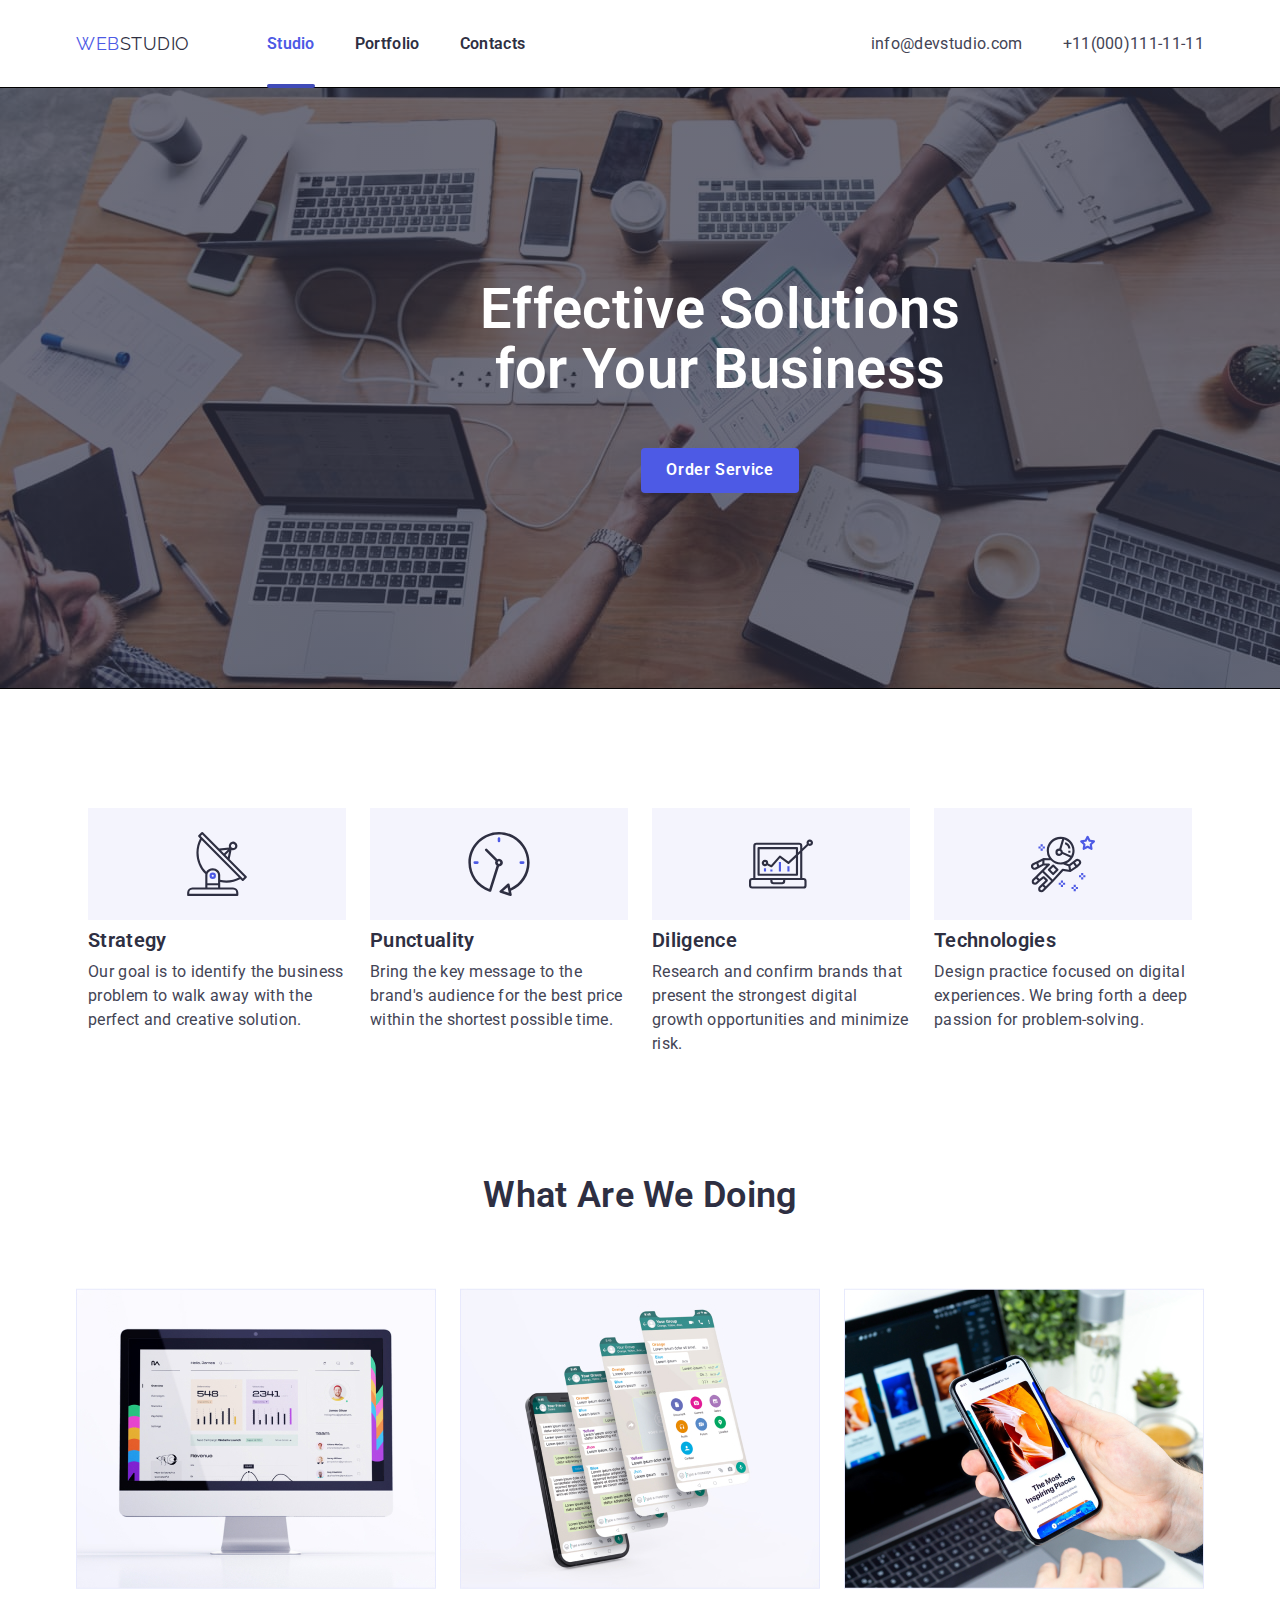
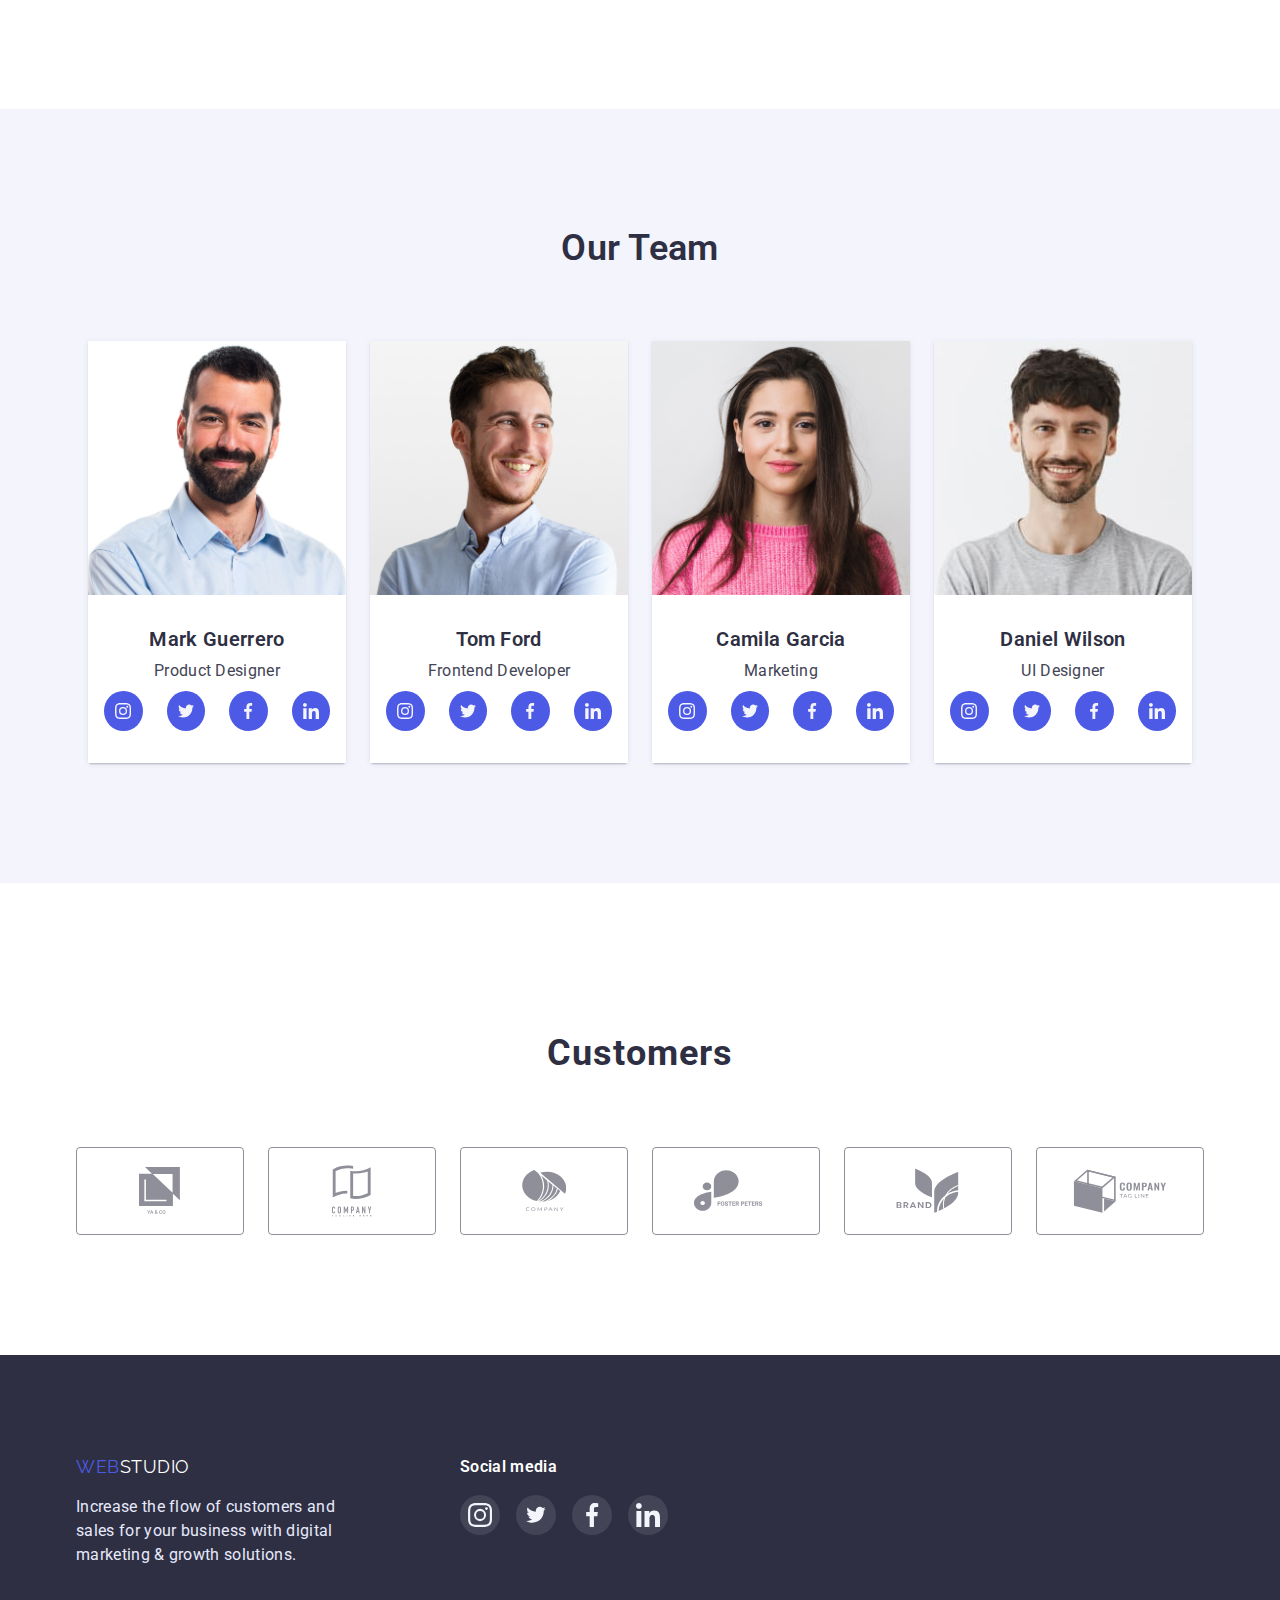
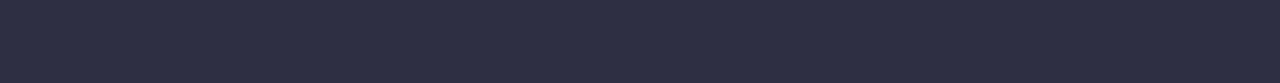
==== index.html @ 0a271f46 "summary" ====
<!DOCTYPE html>
<html lang="en">
  <head>
    <meta charset="UTF-8" />
    <meta http-equiv="X-UA-Compatible" content="IE=edge" />
    <meta name="viewport" content="width=device-width, initial-scale=1.0" />
    <title>Студія</title>
    <link
      href="https://fonts.googleapis.com/css2?family=Raleway:wght@700&family=Roboto:wght@400;500;700;900&display=swap"
      rel="stylesheet"
    />
    <link
      rel="stylesheet"
      href="https://cdnjs.cloudflare.com/ajax/libs/modern-normalize/1.1.0/modern-normalize.min.css"
    />
    <link rel="stylesheet" href="./css/styles.css" />
  </head>
  <body>
    <header class="page-header">
      <div class="container main-nav">
        <nav class="nav-logo">
          <a href="./images/Logo.svg" class="logo"
            ><span class="accent">WEB</span>STUDIO</a
          >
          <ul class="site-nav list">
            <li class="item current"><a href="" class="link current">Studio</a></li>
            <li class="item">
              <a href="./portfolio.html" class="link">Portfolio</a>
            </li>
            <li class="item"><a href="" class="link">Contacts</a></li>
          </ul>
        </nav>
        <div class="contact">
          <ul class="aut-nav list">
            <li class="item">
              <a href="mailto:info@devstudio.com" class="link"
                >info@devstudio.com</a
              >
            </li>
            <li class="item">
              <a href="tel:+11(000)111-11-11" class="link">+11(000)111-11-11</a>
            </li>
          </ul>
        </div>
      </div>
    </header>
    <main>
      <div class="overlay-hero">
      <section class="hero">
        <h1 class="hero-title">Effective Solutions<br />for Your Business</h1>
        <button type="button"  class="button primary" data-modal-open>Order Service</button>
      </section>
     </div>
      
      <section class="fueture section no-padding">
        <div class="container">
          <ul class="fueture-list list">
            <li class="item ">
              <div class="item-icon">
              <svg class="fueture-icon" width="64" height="64">
                <use href="./images/icons.svg/symbol-defs2.svg#icon-antenna"></use>
              </svg>
            </div>
              <h3 class="title">Strategy</h3>
              <p class="text">
                Our goal is to identify the business problem to walk away with
                the perfect and creative solution.
              </p>
            </li>
            <li class="item">
              <div class="item-icon">
                <svg class="fueture-icon" width="64" height="64">
                  <use href="./images/icons.svg/symbol-defs2.svg#icon-clock"></use>
                </svg>
              </div>
              <h3 class="title">Punctuality</h3>
              <p class="text">
                Bring the key message to the brand's audience for the best price
                within the shortest possible time.
              </p>
            </li>
            <li class="item">
              <div class="item-icon">
                <svg class="fueture-icon" width="64" height="64">
                  <use href="./images/icons.svg/symbol-defs2.svg#icon-diagrama"></use>
                </svg>
              </div>
              <h3 class="title">Diligence</h3>
              <p class="text">
                Research and confirm brands that present the strongest digital
                growth opportunities and minimize risk.
              </p>
            </li>
            <li class="item icon-astronaut">
              <div class="item-icon">
              <svg class="fueture-icon" width="64" height="64">
                <use href="./images/icons.svg/symbol-defs2.svg#icon-astronaut"></use>
              </svg>
            </div>
              <h3 class="title">Technologies</h3>
              <p class="text">
                Design practice focused on digital experiences. We bring forth a
                deep passion for problem-solving.
              </p>
            </li>
          </ul>
        </div>
      </section>

      <section class="work section">
        <div class="container">
          <h2 class="title">What Are We Doing</h2>
          <ul class="work-list list">
            <li class="item">
              <img src="images/img.jpg" alt="computer" width="360" />
            </li>
            <li class="item">
              <img src="images/img(1).jpg" alt="phones" width="360" />
            </li>
            <li class="item">
              <img src="images/img(2).jpg" alt="communication" width="360" />
            </li>
          </ul>
        </div>
      </section>

      <section class="team section">
        <div class="container">
          <h2 class="team-title">Our Team</h2>
          <ul class="team-list list">
            <li class="item">
              <img src="images/TeamCard.jpg" alt="Mark Cuererro" width="264" />
              <div class="title-text">
              <h3 class="title">Mark Guerrero</h3>
              <p class="text">Product Designer</p>
              <ul class="link-team list">
                <li class="link-team-item">
                  <a href="" class="link-team-icon">
                  <svg class="team-icon" width="16" height="16">
                   <use href="./images/icons.svg/symbol-defs2.svg#icon-instagramsvg"></use>
                  </svg>
                </a>
                </li>
                <li class="link-team-item">
                  <a href=""  class="link-team-icon">
                  <svg class="team-icon" width="16" height="16">
                    <use href="./images/icons.svg/symbol-defs2.svg#icon-twittersvg"></use>
                  </svg>
                </a>
                </li>
                <li class="link-team-item">
                  <a href=""  class="link-team-icon">
                  <svg class="team-icon" width="16" height="16">
                    <use href="./images/icons.svg/symbol-defs2.svg#icon-facebooksvg"></use>
                  </svg>
                </a>
                </li>
                <li class="link-team-item">
                  <a href=""  class="link-team-icon">
                  <svg class="team-icon" width="16" height="16">
                    <use href="./images/icons.svg/symbol-defs2.svg#icon-linkedinsvg"></use>
                  </svg>
                </a>
                </li>
              </ul>
            </div>
            </li>
            <li class="item">
              <img src="images/TeamCard(1).jpg" alt="Tom Ford" width="264" />
              <div class="title-text">
              <h3 class="title">Tom Ford</h3>
              <p class="text">Frontend Developer</p>
              <ul class="link-team list">
                <li class="link-team-item">
                  <a href=""  class="link-team-icon">
                  <svg class="team-icon" width="16" height="16">
                   <use href="./images/icons.svg/symbol-defs2.svg#icon-instagramsvg"></use>
                  </svg>
                </a>
                </li>
                <li class="link-team-item">
                  <a href=""  class="link-team-icon">
                  <svg class="team-icon" width="16" height="16">
                    <use href="./images/icons.svg/symbol-defs2.svg#icon-twittersvg"></use>
                  </svg>
                  </a>
                </li>
                <li class="link-team-item">
                  <a href=""  class="link-team-icon">
                  <svg class="team-icon" width="16" height="16">
                    <use href="./images/icons.svg/symbol-defs2.svg#icon-facebooksvg"></use>
                  </svg>
                </a>
                </li>
                <li class="link-team-item">
                  <a href=""  class="link-team-icon">
                  <svg class="team-icon" width="16" height="16">
                    <use href="./images/icons.svg/symbol-defs2.svg#icon-linkedinsvg"></use>
                  </svg>
                  </a>
                </li>
              </ul>
            </div>
            </li>
            <li class="item">
              <img
                src="images/TeamCard(2).jpg"
                alt="Gamila Gargia"
                width="264"
              />
              <div class="title-text">
              <h3 class="title">Camila Garcia</h3>
              <p class="text">Marketing</p>
              <ul class="link-team list">
                <li class="link-team-item">
                  <a href=""  class="link-team-icon">
                  <svg class="team-icon" width="16" height="16">
                   <use href="./images/icons.svg/symbol-defs2.svg#icon-instagramsvg"></use>
                  </svg>
                  </a>
                </li>
                <li class="link-team-item">
                  <a href=""  class="link-team-icon">
                  <svg class="team-icon" width="16" height="16">
                    <use href="./images/icons.svg/symbol-defs2.svg#icon-twittersvg"></use>
                  </svg>
                  </a>
                </li>
                <li class="link-team-item">
                  <a href=""  class="link-team-icon">
                  <svg class="team-icon" width="16" height="16">
                    <use href="./images/icons.svg/symbol-defs2.svg#icon-facebooksvg"></use>
                  </svg>
                  </a>
                </li>
                <li class="link-team-item">
                  <a href=""  class="link-team-icon">
                  <svg class="team-icon" width="16" height="16">
                    <use href="./images/icons.svg/symbol-defs2.svg#icon-linkedinsvg"></use>
                  </svg>
                  </a>
                </li>
              </ul>
            </div>
            </li>
            <li class="item">
              <img
                src="images/Teamcard(3).jpg"
                alt="Daniel Wilson"
                width="264"
              />
              <div class="title-text">
              <h3 class="title">Daniel Wilson</h3>
              <p class="text">UI Designer</p>
              <ul class="link-team list">
                <li class="link-team-item">
                  <a href=""  class="link-team-icon">
                  <svg class="team-icon" width="16" height="16">
                   <use href="./images/icons.svg/symbol-defs2.svg#icon-instagramsvg"></use>
                  </svg>
                  </a>
                </li>
                <li class="link-team-item">
                  <a href=""  class="link-team-icon">
                  <svg class="team-icon" width="16" height="16">
                    <use href="./images/icons.svg/symbol-defs2.svg#icon-twittersvg"></use>
                  </svg>
                  </a>
                </li>
                <li class="link-team-item">
                  <a href=""  class="link-team-icon">
                  <svg class="team-icon" width="16" height="16">
                    <use href="./images/icons.svg/symbol-defs2.svg#icon-facebooksvg"></use>
                  </svg>
                  </a>
                </li>
                <li class="link-team-item">
                  <a href=""  class="link-team-icon">
                  <svg class="team-icon" width="16" height="16">
                    <use href="./images/icons.svg/symbol-defs2.svg#icon-linkedinsvg"></use>
                  </svg>
                  </a>
                </li>
              </ul>
            </div>
            </li>
          </ul>
        </div>
      </section>
      <section class="customers">
        <div class="container">
          <h2 class="customers-title">Customers</h2>
          <ul class=" customers-link list">
            <li class="client">
              <a href="" class="compani">
              <svg class="compani-icon" width="41" height="46.97">
                <use href="./images/icons.svg/symbol-defs2.svg#icon-yagosvg"></use>
              </svg>
            </a>
            </li>
            <li class="client">
              <a href="" class="compani">
              <svg class="compani-icon" width="40" height="52">
                <use href="./images/icons.svg/symbol-defs2.svg#icon-taglainesvg"></use>
              </svg>
            </a>
            </li>
            <li class="client">
              <a href="" class="compani">
              <svg class="compani-icon" width="44" height="41">
                <use href="./images/icons.svg/symbol-defs2.svg#icon-companysvg"></use>
              </svg>
            </a>
            </li>
            <li class="client">
              <a href="" class="compani">
              <svg class="compani-icon" width="84" height="41">
                <use href="./images/icons.svg/symbol-defs2.svg#icon-fostersvg"></use>
              </svg>
            </a>
            </li>
            <li class="client">
              <a href="" class="compani">
              <svg class="compani-icon" width="63" height="45">
                <use href="./images/icons.svg/symbol-defs2.svg#icon-brandsvg"></use>
              </svg>
            </a>
            </li>
            <li class="client">
              <a href="" class="compani">
              <svg class="compani-icon" width="94" height="44">
                <use href="./images/icons.svg/symbol-defs2.svg#icon-companylinesvg"></use>
              </svg>
            </a>
            </li>

          </ul>
        </div>

      </section>
    </main>

    <footer class="footer">
      <div class="container info">
        <div class=" footer-page footer-info">
        <a href="./images/Logo.svg" class="logo footer-logo"
          ><span class="accent">WEB</span>STUDIO</a
        >
        <p class="footer-text">
          Increase the flow of customers and sales for your business with
          digital marketing & growth solutions.
        </p>
        </div>
        <div class="cocial footer-info">
        <h2 class="footer-title">Social media</h2>
        <ul class="link-media list">
          <li class=" link-media-item">
            <a href="" class="link-media-icom">
            <svg class="media-icon" width="24" height="24">
             <use href="./images/icons.svg/symbol-defs2.svg#icon-instagramsvg"></use>
            </svg>
          </a>
          </li>
          <li class=" link-media-item">
            <a href="" class="link-media-icom">
            <svg class="media-icon" width="24" height="19.5">
              <use href="./images/icons.svg/symbol-defs2.svg#icon-twittersvg"></use>
            </svg>
          </a>
          </li>
          <li class=" link-media-item">
            <a href="" class="link-media-icom">
            <svg class="media-icon" width="24" height="24">
              <use href="./images/icons.svg/symbol-defs2.svg#icon-facebooksvg"></use>
            </svg>
          </a>
          </li>
          <li class=" link-media-item">
            <a href="" class="link-media-icom">
            <svg class="media-icon" width="24" height="24">
              <use href="./images/icons.svg/symbol-defs2.svg#icon-linkedinsvg"></use>
            </svg>
          </a>
          </li>
        </ul>
        </div>
      </div>
    </footer>

    <div class="backdrop is-hidden" data-modal>
      <div class="modal">
        <button  type="button" class="modal-close-btn" data-modal-close>
          <svg class="modal-close-svg-btn" width="8" height="8">
            <use href="./images/icons.svg/symbol-defs.svg#icon-close-blacksvg"></use>
          </svg>
        </button>
      </div>
    </div>
    <script src="./js/modal.js"></script> 
  </body>
</html>
---- css/styles.css ----
:root{
    --primary-text-color:rgba(67, 68, 85, 1);
    --title-text-color:#2E2F42;
    --accent-color:#4D5AE5;
    --primary-white-color: #ffffff;
    --primary-light-color: #E7E9FC;
    --primary-cloud-color:#F4F4FD;
    --primary-slate-color:#8E8F99;
    --primary-green-color:#31D0AA;
    --timer-fuction: cubic-bezier(0.4, 0, 0.2, 1);
}

img{
    display: block;
    max-width: 100%;
} 
body{
    color: var(--primary-text-color);
    background-color: var(--primary-white-color);
    font-family: Roboto, sans-serif;
    letter-spacing: 0.02em;
    font-size: 16px;
    line-height: 1.5;
}
.list{
    padding: 0;
    margin: 0;
    list-style: none;
}
.container{
    margin-left: auto;
    margin-right: auto;
    width: 100%;
    max-width: 1158px;
    padding-left: 15px;
    padding-right: 15px;
    
}

/*---LOGO---*/
.page-header{
    display: flex;
    align-items: center;
    box-shadow: 0px 2px 1px rgba(46, 47, 66, 0.08), 0px 1px 1px rgba(46, 47, 66, 0.16), 0px 1px 6px rgba(46, 47, 66, 0.08);
}
.logo {
   display: flex;
   padding-top: 24px;
   padding-bottom:24px ;
    color:var(--title-text-color);
    font-family: Raleway, cursive;
    font-size: 18px;
    line-height: 1.33;
    letter-spacing: 0.03em;
    text-decoration: none;
    transition: color 250ms var(--timer-fuction);
}

.logo:hover,
.logo:focus{
    color:var(--primary-text-color);
}

.logo:active{
    color: var(--accent-color);
}

.logo .accent{
    color:var(--accent-color);
    font-family: Raleway, sans-serif;
    font-size: 18px;
    line-height: 1.33;
    letter-spacing: 0.03em; 
    transition: color 250ms var(--timer-fuction);  
}

.logo .accent:hover,
.logo .accent:focus{
    color: var(--primary-text-color);
}

.logo .accent{
    color: var(--accent-color);
}


.main-nav{
    display: flex;
    align-items: center;
    margin-right: auto;   
}


/*---SITE-NAV---*/

 .nav-logo{
    display: flex;
    align-items: center;
    margin-right: auto;
 }
.site-nav{
    display: flex;
    margin-left: 77px;
    gap:40px;

}

.site-nav .link{
    display:block;
    position: relative; 
    color: var(--title-text-color);
    font-weight: 600;
    font-size: 16px;
    line-height: 1.5;
    text-decoration: none;
    padding-top: 32px;
    padding-bottom: 32px;
    transition: color 250ms var(--timer-fuction);
}
.item.current > .link{
    color:var(--accent-color);
}
 .link.current::after {
    content: '' ;
    display:block;
    position: absolute;
    left: 0;
    bottom:0; 
    width: 100%;
    height: 4px;
    background-color: #404BB8;
    border-radius: 2px;
    opacity: 1;
    transform: color 250ms var(--timer-fuction); 
} 


.site-nav .link:hover,
.site-nav .link:focus{
    color:var(--primary-text-color); 
}

.site-nav .link:active{
   color: var(--accent-color);
}



/*---AUT-NAV---*/

.aut-nav{
    display: flex;
    gap:40px;
   
}

.aut-nav .link{
    display: flex;
    color:var(--primary-text-color);
    font-size: 16px;
    line-height: 1.5;
    text-decoration: none;
    transition: color 250ms var(--timer-fuction);
     
}


.aut-nav .link:hover,
.aut-nav .link:focus{
    color:var(--title-text-color); 
}

.aut-nav .link:active{
    color: var(--accent-color);
}

 /*---HERO---*/
 .overlay-hero {
    min-width: 1440px;
    height: 600px;
    margin-left: auto;
    margin-right: auto;
    outline: 1px solid #000000;
    background-color: var(--primary-slate-color);
    background-image: linear-gradient(
        rgba(46, 47, 66, 0.7),
     rgba(46, 47, 66, 0.7)),
     url('../images/people-office1.jpg');
    background-repeat: no-repeat;
    background-position: center;
    background-size: cover; 
 }
 .hero{
    padding-top: 192px;
    padding-bottom:192px ;
    text-align: center;
 }

.hero-title{
    margin-top: 0;
    margin-bottom: 48px;
    color: var(--primary-white-color);
    font-weight: 600;
    font-size: 56px;
    line-height: 1.07;
  
}

 /*---BUTTON---*/

.button{ 
   
    display: inline-block;
    border-radius: 4px;
    padding: 12px 24px;
    border: 1px solid transparent;

    color: var(--title-text-color);
    background-color: var(--primary-white-color);
    font-family: inherit;
    font-weight: 600;
    font-size: 16px;
    line-height: 1.18;
    letter-spacing: 0.04em;
    cursor: pointer;
    text-align: center;
    transition: background-color 250ms cubic-bezier(0.4, 0, 0.2, 1), box-shadow 250ms cubic-bezier(0.4, 0, 0.2, 1),
                color 250ms cubic-bezier(0.4, 0, 0.2, 1);

    


}
.button.primary{
    color:var(--primary-white-color);
    background-color:var(--accent-color); 

}

.button.primary:hover,
.button.primary:focus{
    background-color: #404BB8;
    box-shadow:0px 4px 4px rgba(0, 0, 0, 0.15);
}
.button.primary:active{
    color:var(--accent-color);
}
.button.secondary {
    color: var(--accent-color);
    background-color: var(--primary-cloud-color);
       
}

.button.secondary:hover,
.button.secondary:focus{
    color:var(--primary-cloud-color);
    background-color:var(--accent-color); 
    box-shadow:0px 4px 4px rgba(0, 0, 0, 0.15);
}

.button.secondary:active{
    color: var(--primary-cloud-color);
}

/*section fuetere+team*/

.section{
    padding-top: 120px; 
    padding-bottom: 120px;
}
.no-padding{
    padding-bottom: 0;

}
  
.fueture{
    
}

.fueture-list{
    display: flex;
    
}
.fueture-list .item{
    width: calc(25% - 24px);
    margin:0 12px;
   
}
 .fueture-icon{
    display: flex;
}

.item-icon{
    display: flex;
    justify-content: center;
    align-items: center;
    height: 112px; 
    background-color: var(--primary-cloud-color); 
    margin-bottom: 8px;   
}

.fueture-list .title, 
.team-list .title{
    margin-top: 0;
    margin-bottom: 8px;
    color:var(--title-text-color);
    font-weight: 600;
    font-size: 20px;
    line-height: 1.2;
    
}
.fueture-list .text{
    margin-top: 0;
    margin-bottom: 0;
   color: var(--primary-text-color);
   font-size: 16px;
   line-height: 1.5;
}

/*---WORK---*/
.work{ 
   

}
.work-list{
    display: flex;
    justify-content: center;
    gap: 24px;
    
}
.work-list .item{
    width: 360px;
    
}


.work .title{
    margin-top: 0;
    margin-bottom: 72px;
    color:var(--title-text-color);
    font-weight: 600;
    font-size: 36px; 
    line-height: 1.11;
    text-align: center;
}

/*---TEAM---*/
.team{
 background-color: var(--primary-cloud-color);
}  

.team .team-title{
    margin-top: 0;
    margin-bottom: 72px ;
    color:var(--title-text-color);
    font-weight: 600;
    font-size: 36px;
    line-height: 1.11;
    text-align: center;

}
.team-list{
    display: flex;
    justify-content: center;

}
.team-list .item{
    width: calc(25% - 24px);
    margin: 0 12px;
    border-radius: 0px 0px 4px 4px;
    box-shadow: 0px 1px 6px rgba(46, 47, 66, 0.08), 0px 1px 1px rgba(46, 47, 66, 0.16), 0px 2px 1px rgba(46, 47, 66, 0.08);
} 

.team-list .text{
    color:var(--primary-text-color);
    margin-top: 0;
    margin-bottom: 8px;
    text-align: center;
}
.title-text{
 padding: 32px 16px;
 background-color: var(--primary-white-color);
}
.team-list .title{
    text-align: center;
}
.link-team{
    display: flex;
    justify-content: center;
    gap: 24px;
}

.link-team-item{
    width: 40px;
    height: 40px;  
}
.link-team-icon{
    width: 100%;
    height: 100%;
    background-color: var(--accent-color);
    border-radius: 50%;
    display: flex;
    align-items: center;
    justify-content: center;
    transition: background-color 250ms var(--timer-fuction);
}
.team-icon{
    fill:var(--primary-cloud-color);
}
.link-team-icon:hover,
.link-team-icon:focus{
    background-color:#404BB8; 
}



/* ---CUSTOMERS--- */

.customers-title{
    margin-bottom: 72px ;
    color:var(--title-text-color);
    font-size: 36px;
    line-height: 1.16;
    text-align: center; 
    letter-spacing: 0.03em;
}
.customers-link{ 
    display: flex;
    align-items: center;
    margin:0;
    padding:0;
    
}

.customers{
    padding-top:120px;
    padding-bottom: 120px; 
}

.customers-link{
    display: flex;
    gap:24px;
}
.client{
  width: calc((100% - 120px) / 6);
  height: 88px ;
}
.compani{
    width: 100%;
    height: 100%;
    border:1px solid var(--primary-slate-color);
    border-radius: 4px;
    display: flex;
    align-items: center;
    justify-content: center;
    fill:var(--primary-slate-color);
    transition: fill 250ms var(--timer-fuction),  border-color 250ms var(--timer-fuction);
    

}

.compani:hover,
.compani:focus{
    border-color: var(--accent-color);
    fill:var(--accent-color);
}



/* ---FOOTER---- */
.footer{
 padding-top: 100px; 
 padding-bottom: 100px;
 background-color: var(--title-text-color);
    
}
.info{
    display: flex;
    align-items: center;
    align-items: flex-start;
}
.footer-info{
    flex-direction: column;

}
.footer-page{
    margin-right: 120px;
}
.footer-logo{
    margin-bottom: 16px;
    padding: 0;
    color: var(--primary-white-color);
    transition: color 250ms var(--timer-fuction);

}
.footer-logo:hover,
.footer-logo:focus{
color:var(--primary-white-color);
}


.footer-text{
    display: flex;
    color: var(--primary-light-color);
    margin-top: 0;
    width: 264px;
  
}

.footer-title{
    display:flex;

    font-weight: 600;
    font-size: 16px;
    line-height: 1.5;
    color:var(--primary-white-color);
    margin-bottom:16px;
    margin-top:0;
}
 
.link-media{
    display: flex;
    justify-content: center;
    gap: 16px;
}

.link-media-item{
    width: 40px;
    height: 40px;  
}
.link-media-icom{
    width: 100%;
    height: 100%;
    background-color: rgb(255, 255, 255,10%);
    border-radius: 50%;
    display: flex;
    align-items: center;
    justify-content: center;
    transition: background-color 250ms var(--timer-fuction);
}
.media-icon{
    fill:var(--primary-cloud-color);
}
.link-media-icom:hover,
.link-media-icom:focus{
    background-color:var(--primary-green-color); 
}


.cocial{
    padding-right: 120px;
} 


/*---PORTFOLIO---*/

.portfolio-card{
    padding-top: 96px;
    padding-bottom: 120px;
}
.button-container{
    display: flex;
    justify-content: center;
    margin-bottom: 72px;
   
    
}
.button-container .item+.item{
    margin-left: 24px;

}
 .project-card{
    display: flex;
    flex-wrap: wrap;
    text-decoration: none;
    column-gap:24px ;
    row-gap:48px ;
 }


a{
    text-decoration: none;
}
.card-text-title{
    display: flex;
    margin-top: 0;
    margin-bottom: 8px;  
    color: var(--title-text-color);
    font-weight: 600;
    font-size: 20px;
    line-height: 1.2;

}
.card-text-text{
    margin-top: 0;
    margin-bottom:0;   
    color: var(--primary-text-color);
    font-size: 16px;
    line-height: 1.2;
    
}
.card-text{
    padding-top: 32px;
    padding-bottom: 32px;
    padding-left: 16px;
    padding-right: 0;
}

.card-info{
    width: 360px;
    border: 0.5px solid var(--primary-cloud-color);
    border-radius: 0px 0px 4px 4px;
}

.card-info:hover,
.card-info:focus{
    box-shadow: 0px 1px 6px rgba(46, 47, 66, 0.08), 0px 1px 1px rgba(46, 47, 66, 0.16), 0px 2px 1px rgba(46, 47, 66, 0.08); 
   
}
.card-element{
    position: relative;
    display: block;
}
.card-img{
    position: relative;
    overflow: hidden; 
}
.overlay{
    position: absolute;
    left:0;
    top:0;
    width: 100%;
    height: 100%;
    margin: 0;
    overflow: avto;
    transform: translate(0, 100%);
    transition: transform 250ms var(--timer-fuction);
    font-size: 16px;
    padding-top: 40px ;
    padding-bottom: 164px ;
    padding-left: 32px ;
    padding-right: 32px ;
    
    color:var(--primary-cloud-color);
    background-color: rgba(77, 90, 229, 0.5);
}

.card-element:hover .overlay,
.card-element:focus .overlay{
    transform: translate(0, 0);
}

/* MODAL */

.backdrop{
    position: fixed;
    top:0;
    left:0;
    z-index: 100;
    width: 100%;
    height: 100%;
    background-color: rgba(46, 47, 66, 0.4);
    transition: opacity 250ms var(--timer-fuction), visibility 250ms var(--timer-fuction);
}
 .backdrop.is-hidden{
    opacity: 0;
    visibility: hidden;
    pointer-events: none;

} 
.modal {
    position: absolute;
    top: 50%;
    left: 50%;
    transform: translate(-50%, -50%);
    width: 408px;
    height: 576px;
    background-color:#FCFCFC;
    box-shadow: 0px 1px 1px rgba(0, 0, 0, 0.14), 0px 1px 3px rgba(0, 0, 0, 0.12), 0px 2px 1px rgba(0, 0, 0, 0.2);
    border-radius: 4px;
   
    
}
.modal-close-btn{
    position: absolute;
    top:24px;
    right: 24px;
    display: flex;
    justify-content: center;
    align-items: center; 
    width: 24px;
    height: 24px;  
    border-radius: 50%;
    background: #E7E9FC;
    border: 1px solid rgba(0, 0, 0, 0.1);
    padding: 0;
    cursor: pointer;
    transition: border-color var(--accent-color); 
    filter: drop-shadow(0px 4px 4px rgba(0, 0, 0, 0.25)); 
} 

.modal-close-btn:hover,
.modal-close-btn:focus{
   border-color: rgba(231, 233, 252, 1);
}

.modal-close-svg-btn{
    transition: fill var(--primary-white-color);
} 
  
.modal-close-btn:hover .modal-close-svg-btn,
.modal-close-btn:focus .modal-close-svg-btn{
fill: var(--title-text-color); 
}
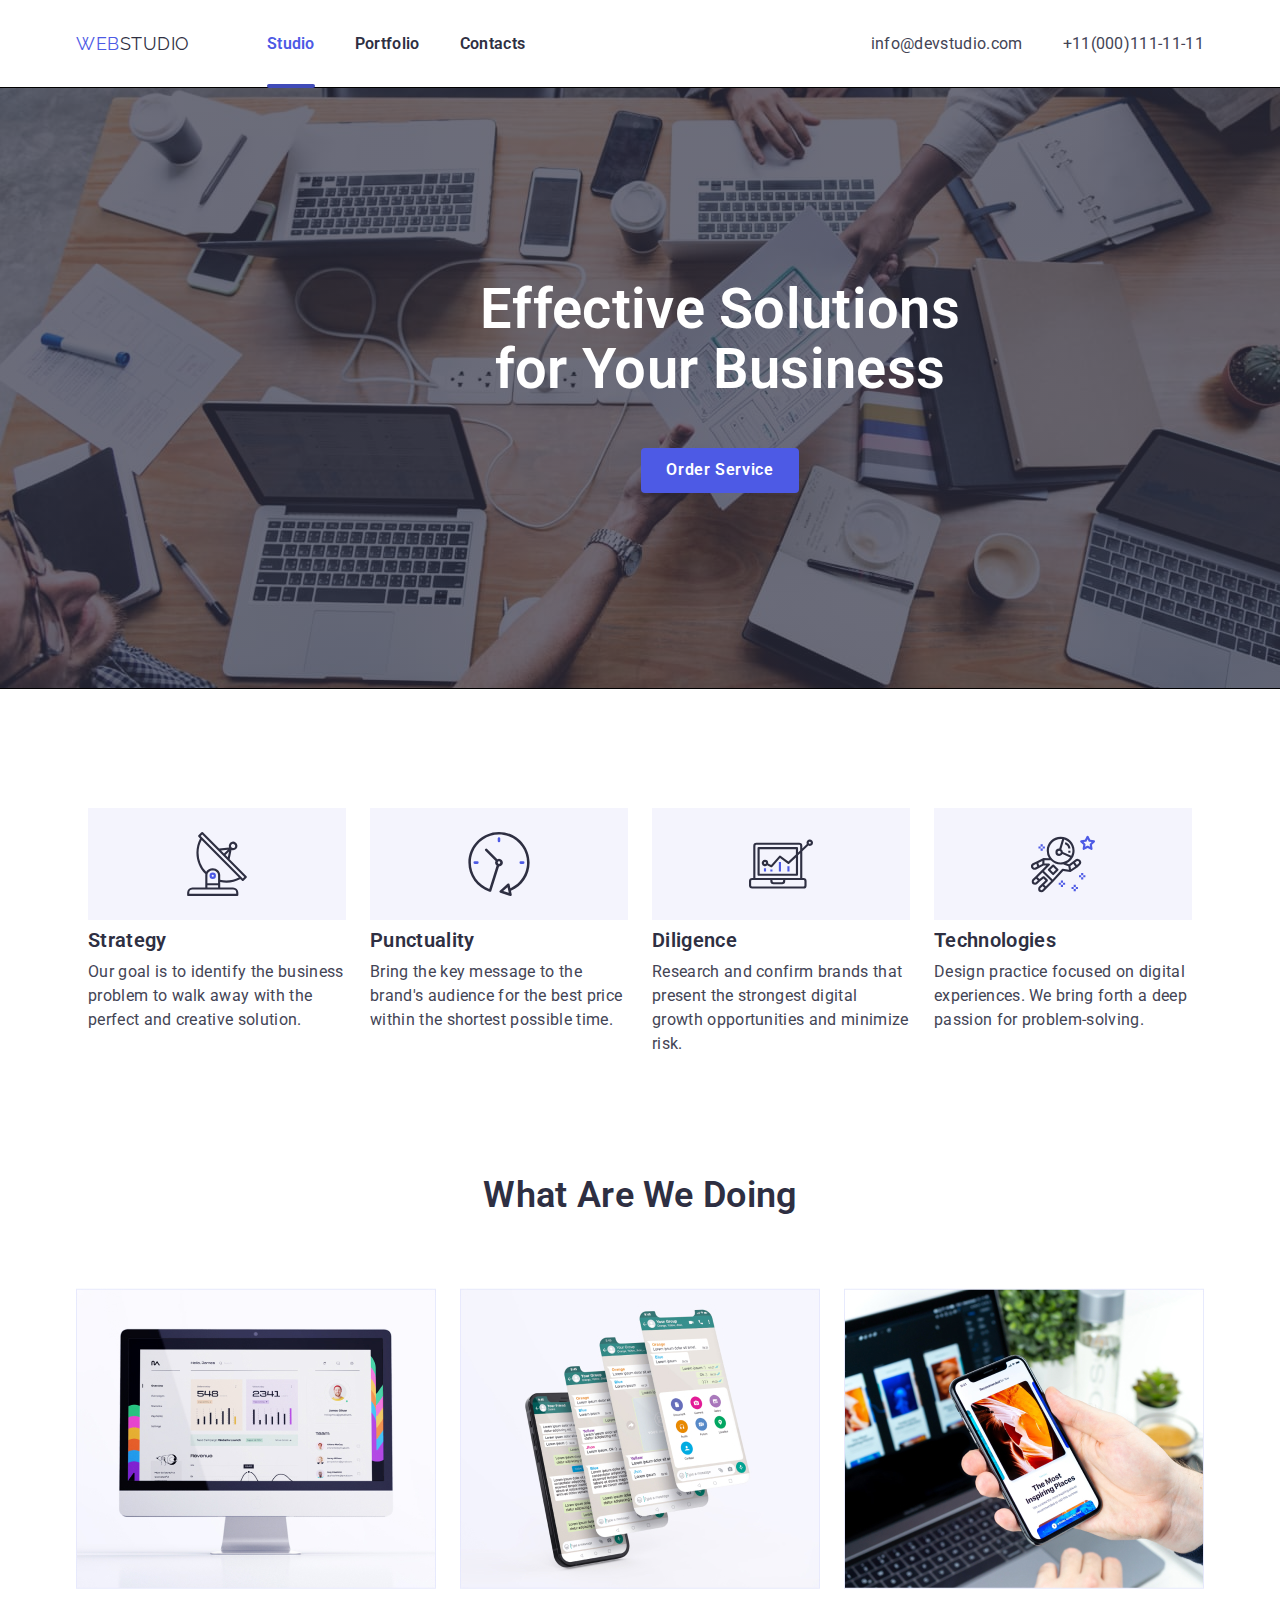
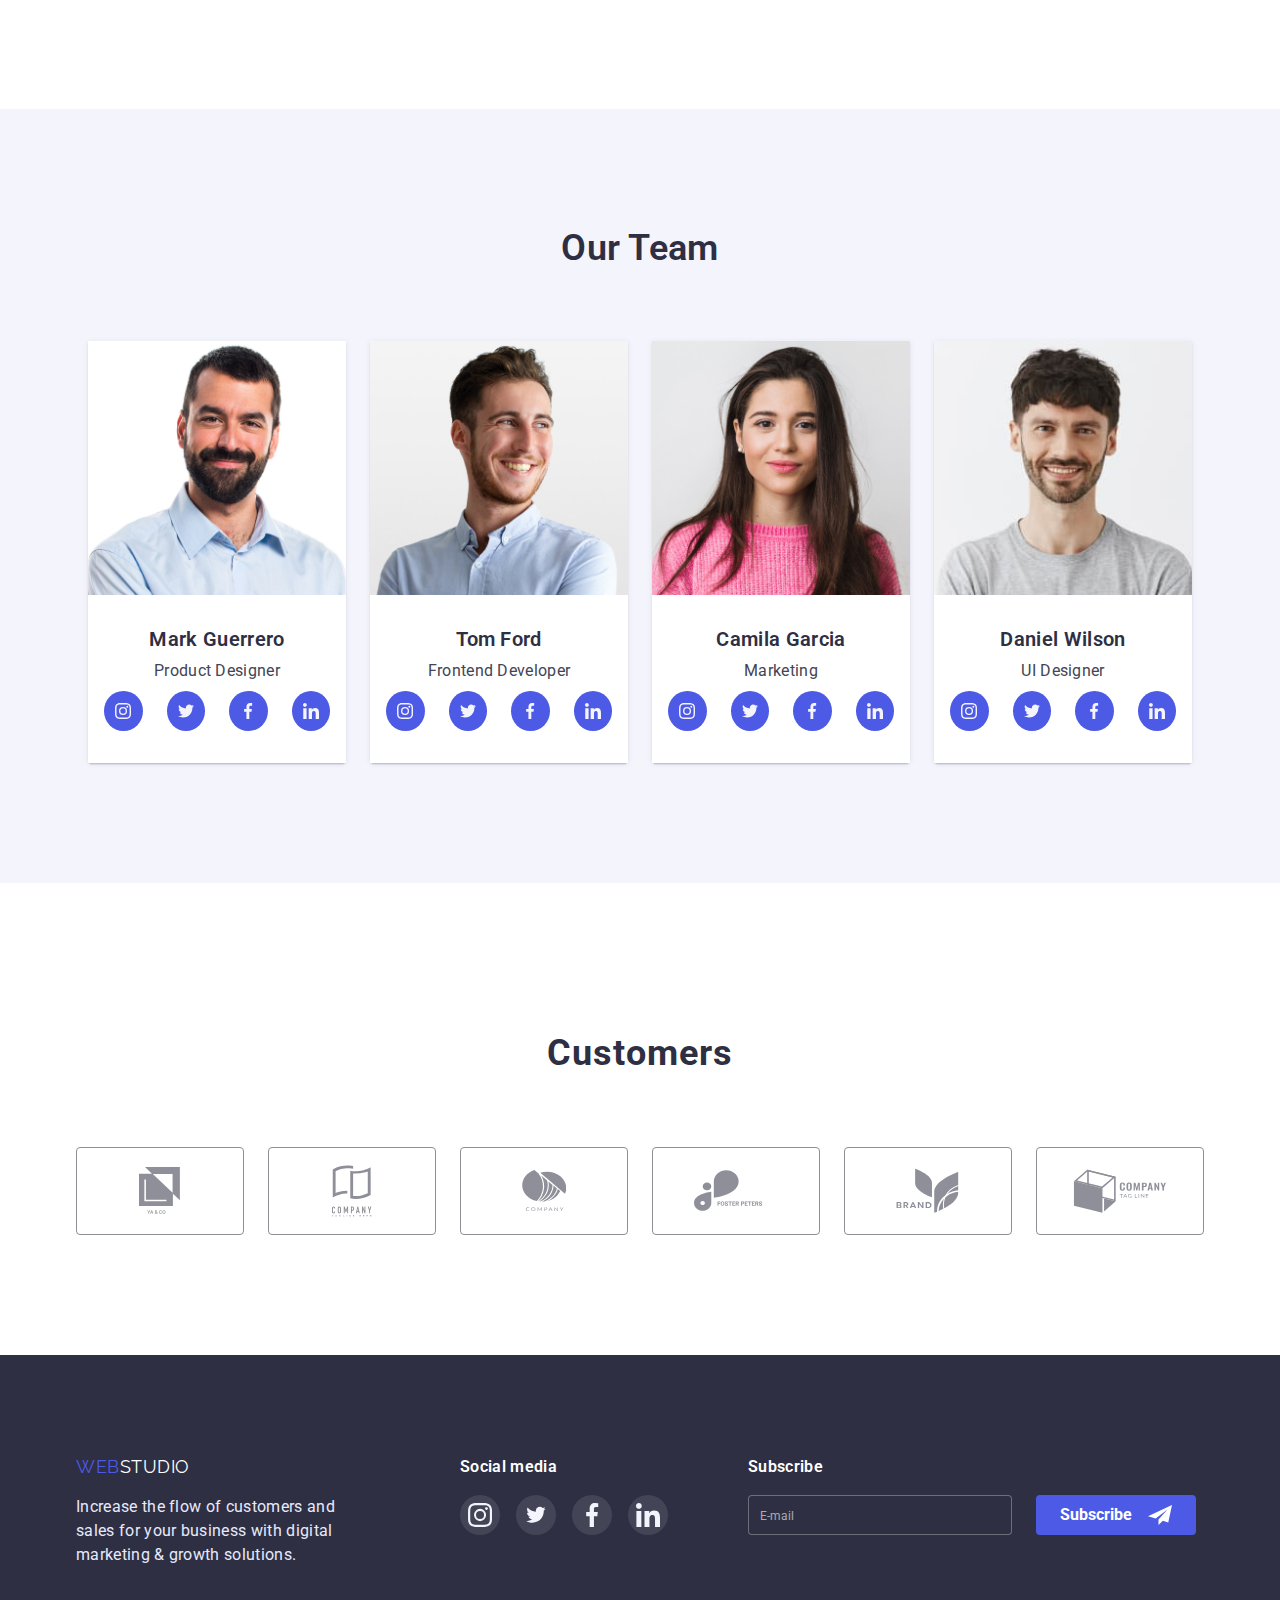
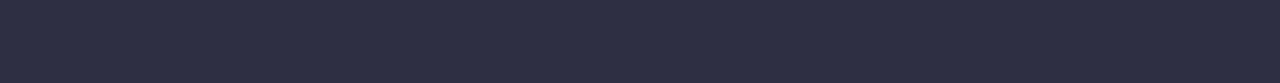
==== commit c680cbf2: "update index.html" ====
--- a/index.html
+++ b/index.html
@@ -23,7 +23,9 @@
             ><span class="accent">WEB</span>STUDIO</a
           >
           <ul class="site-nav list">
-            <li class="item current"><a href="" class="link current">Studio</a></li>
+            <li class="item current">
+              <a href="" class="link current">Studio</a>
+            </li>
             <li class="item">
               <a href="./portfolio.html" class="link">Portfolio</a>
             </li>
@@ -46,21 +48,25 @@
     </header>
     <main>
       <div class="overlay-hero">
-      <section class="hero">
-        <h1 class="hero-title">Effective Solutions<br />for Your Business</h1>
-        <button type="button"  class="button primary" data-modal-open>Order Service</button>
-      </section>
-     </div>
-      
+        <section class="hero">
+          <h1 class="hero-title">Effective Solutions<br />for Your Business</h1>
+          <button type="button" class="button primary" data-modal-open>
+            Order Service
+          </button>
+        </section>
+      </div>
+
       <section class="fueture section no-padding">
         <div class="container">
           <ul class="fueture-list list">
-            <li class="item ">
+            <li class="item">
               <div class="item-icon">
-              <svg class="fueture-icon" width="64" height="64">
-                <use href="./images/icons.svg/symbol-defs2.svg#icon-antenna"></use>
-              </svg>
-            </div>
+                <svg class="fueture-icon" width="64" height="64">
+                  <use
+                    href="./images/icons.svg/symbol-defs2.svg#icon-antenna"
+                  ></use>
+                </svg>
+              </div>
               <h3 class="title">Strategy</h3>
               <p class="text">
                 Our goal is to identify the business problem to walk away with
@@ -70,7 +76,9 @@
             <li class="item">
               <div class="item-icon">
                 <svg class="fueture-icon" width="64" height="64">
-                  <use href="./images/icons.svg/symbol-defs2.svg#icon-clock"></use>
+                  <use
+                    href="./images/icons.svg/symbol-defs2.svg#icon-clock"
+                  ></use>
                 </svg>
               </div>
               <h3 class="title">Punctuality</h3>
@@ -82,7 +90,9 @@
             <li class="item">
               <div class="item-icon">
                 <svg class="fueture-icon" width="64" height="64">
-                  <use href="./images/icons.svg/symbol-defs2.svg#icon-diagrama"></use>
+                  <use
+                    href="./images/icons.svg/symbol-defs2.svg#icon-diagrama"
+                  ></use>
                 </svg>
               </div>
               <h3 class="title">Diligence</h3>
@@ -93,10 +103,12 @@
             </li>
             <li class="item icon-astronaut">
               <div class="item-icon">
-              <svg class="fueture-icon" width="64" height="64">
-                <use href="./images/icons.svg/symbol-defs2.svg#icon-astronaut"></use>
-              </svg>
-            </div>
+                <svg class="fueture-icon" width="64" height="64">
+                  <use
+                    href="./images/icons.svg/symbol-defs2.svg#icon-astronaut"
+                  ></use>
+                </svg>
+              </div>
               <h3 class="title">Technologies</h3>
               <p class="text">
                 Design practice focused on digital experiences. We bring forth a
@@ -131,76 +143,92 @@
             <li class="item">
               <img src="images/TeamCard.jpg" alt="Mark Cuererro" width="264" />
               <div class="title-text">
-              <h3 class="title">Mark Guerrero</h3>
-              <p class="text">Product Designer</p>
-              <ul class="link-team list">
-                <li class="link-team-item">
-                  <a href="" class="link-team-icon">
-                  <svg class="team-icon" width="16" height="16">
-                   <use href="./images/icons.svg/symbol-defs2.svg#icon-instagramsvg"></use>
-                  </svg>
-                </a>
-                </li>
-                <li class="link-team-item">
-                  <a href=""  class="link-team-icon">
-                  <svg class="team-icon" width="16" height="16">
-                    <use href="./images/icons.svg/symbol-defs2.svg#icon-twittersvg"></use>
-                  </svg>
-                </a>
-                </li>
-                <li class="link-team-item">
-                  <a href=""  class="link-team-icon">
-                  <svg class="team-icon" width="16" height="16">
-                    <use href="./images/icons.svg/symbol-defs2.svg#icon-facebooksvg"></use>
-                  </svg>
-                </a>
-                </li>
-                <li class="link-team-item">
-                  <a href=""  class="link-team-icon">
-                  <svg class="team-icon" width="16" height="16">
-                    <use href="./images/icons.svg/symbol-defs2.svg#icon-linkedinsvg"></use>
-                  </svg>
-                </a>
-                </li>
-              </ul>
-            </div>
+                <h3 class="title">Mark Guerrero</h3>
+                <p class="text">Product Designer</p>
+                <ul class="link-team list">
+                  <li class="link-team-item">
+                    <a href="" class="link-team-icon">
+                      <svg class="team-icon" width="16" height="16">
+                        <use
+                          href="./images/icons.svg/symbol-defs2.svg#icon-instagramsvg"
+                        ></use>
+                      </svg>
+                    </a>
+                  </li>
+                  <li class="link-team-item">
+                    <a href="" class="link-team-icon">
+                      <svg class="team-icon" width="16" height="16">
+                        <use
+                          href="./images/icons.svg/symbol-defs2.svg#icon-twittersvg"
+                        ></use>
+                      </svg>
+                    </a>
+                  </li>
+                  <li class="link-team-item">
+                    <a href="" class="link-team-icon">
+                      <svg class="team-icon" width="16" height="16">
+                        <use
+                          href="./images/icons.svg/symbol-defs2.svg#icon-facebooksvg"
+                        ></use>
+                      </svg>
+                    </a>
+                  </li>
+                  <li class="link-team-item">
+                    <a href="" class="link-team-icon">
+                      <svg class="team-icon" width="16" height="16">
+                        <use
+                          href="./images/icons.svg/symbol-defs2.svg#icon-linkedinsvg"
+                        ></use>
+                      </svg>
+                    </a>
+                  </li>
+                </ul>
+              </div>
             </li>
             <li class="item">
               <img src="images/TeamCard(1).jpg" alt="Tom Ford" width="264" />
               <div class="title-text">
-              <h3 class="title">Tom Ford</h3>
-              <p class="text">Frontend Developer</p>
-              <ul class="link-team list">
-                <li class="link-team-item">
-                  <a href=""  class="link-team-icon">
-                  <svg class="team-icon" width="16" height="16">
-                   <use href="./images/icons.svg/symbol-defs2.svg#icon-instagramsvg"></use>
-                  </svg>
-                </a>
-                </li>
-                <li class="link-team-item">
-                  <a href=""  class="link-team-icon">
-                  <svg class="team-icon" width="16" height="16">
-                    <use href="./images/icons.svg/symbol-defs2.svg#icon-twittersvg"></use>
-                  </svg>
-                  </a>
-                </li>
-                <li class="link-team-item">
-                  <a href=""  class="link-team-icon">
-                  <svg class="team-icon" width="16" height="16">
-                    <use href="./images/icons.svg/symbol-defs2.svg#icon-facebooksvg"></use>
-                  </svg>
-                </a>
-                </li>
-                <li class="link-team-item">
-                  <a href=""  class="link-team-icon">
-                  <svg class="team-icon" width="16" height="16">
-                    <use href="./images/icons.svg/symbol-defs2.svg#icon-linkedinsvg"></use>
-                  </svg>
-                  </a>
-                </li>
-              </ul>
-            </div>
+                <h3 class="title">Tom Ford</h3>
+                <p class="text">Frontend Developer</p>
+                <ul class="link-team list">
+                  <li class="link-team-item">
+                    <a href="" class="link-team-icon">
+                      <svg class="team-icon" width="16" height="16">
+                        <use
+                          href="./images/icons.svg/symbol-defs2.svg#icon-instagramsvg"
+                        ></use>
+                      </svg>
+                    </a>
+                  </li>
+                  <li class="link-team-item">
+                    <a href="" class="link-team-icon">
+                      <svg class="team-icon" width="16" height="16">
+                        <use
+                          href="./images/icons.svg/symbol-defs2.svg#icon-twittersvg"
+                        ></use>
+                      </svg>
+                    </a>
+                  </li>
+                  <li class="link-team-item">
+                    <a href="" class="link-team-icon">
+                      <svg class="team-icon" width="16" height="16">
+                        <use
+                          href="./images/icons.svg/symbol-defs2.svg#icon-facebooksvg"
+                        ></use>
+                      </svg>
+                    </a>
+                  </li>
+                  <li class="link-team-item">
+                    <a href="" class="link-team-icon">
+                      <svg class="team-icon" width="16" height="16">
+                        <use
+                          href="./images/icons.svg/symbol-defs2.svg#icon-linkedinsvg"
+                        ></use>
+                      </svg>
+                    </a>
+                  </li>
+                </ul>
+              </div>
             </li>
             <li class="item">
               <img
@@ -209,39 +237,47 @@
                 width="264"
               />
               <div class="title-text">
-              <h3 class="title">Camila Garcia</h3>
-              <p class="text">Marketing</p>
-              <ul class="link-team list">
-                <li class="link-team-item">
-                  <a href=""  class="link-team-icon">
-                  <svg class="team-icon" width="16" height="16">
-                   <use href="./images/icons.svg/symbol-defs2.svg#icon-instagramsvg"></use>
-                  </svg>
-                  </a>
-                </li>
-                <li class="link-team-item">
-                  <a href=""  class="link-team-icon">
-                  <svg class="team-icon" width="16" height="16">
-                    <use href="./images/icons.svg/symbol-defs2.svg#icon-twittersvg"></use>
-                  </svg>
-                  </a>
-                </li>
-                <li class="link-team-item">
-                  <a href=""  class="link-team-icon">
-                  <svg class="team-icon" width="16" height="16">
-                    <use href="./images/icons.svg/symbol-defs2.svg#icon-facebooksvg"></use>
-                  </svg>
-                  </a>
-                </li>
-                <li class="link-team-item">
-                  <a href=""  class="link-team-icon">
-                  <svg class="team-icon" width="16" height="16">
-                    <use href="./images/icons.svg/symbol-defs2.svg#icon-linkedinsvg"></use>
-                  </svg>
-                  </a>
-                </li>
-              </ul>
-            </div>
+                <h3 class="title">Camila Garcia</h3>
+                <p class="text">Marketing</p>
+                <ul class="link-team list">
+                  <li class="link-team-item">
+                    <a href="" class="link-team-icon">
+                      <svg class="team-icon" width="16" height="16">
+                        <use
+                          href="./images/icons.svg/symbol-defs2.svg#icon-instagramsvg"
+                        ></use>
+                      </svg>
+                    </a>
+                  </li>
+                  <li class="link-team-item">
+                    <a href="" class="link-team-icon">
+                      <svg class="team-icon" width="16" height="16">
+                        <use
+                          href="./images/icons.svg/symbol-defs2.svg#icon-twittersvg"
+                        ></use>
+                      </svg>
+                    </a>
+                  </li>
+                  <li class="link-team-item">
+                    <a href="" class="link-team-icon">
+                      <svg class="team-icon" width="16" height="16">
+                        <use
+                          href="./images/icons.svg/symbol-defs2.svg#icon-facebooksvg"
+                        ></use>
+                      </svg>
+                    </a>
+                  </li>
+                  <li class="link-team-item">
+                    <a href="" class="link-team-icon">
+                      <svg class="team-icon" width="16" height="16">
+                        <use
+                          href="./images/icons.svg/symbol-defs2.svg#icon-linkedinsvg"
+                        ></use>
+                      </svg>
+                    </a>
+                  </li>
+                </ul>
+              </div>
             </li>
             <li class="item">
               <img
@@ -250,39 +286,47 @@
                 width="264"
               />
               <div class="title-text">
-              <h3 class="title">Daniel Wilson</h3>
-              <p class="text">UI Designer</p>
-              <ul class="link-team list">
-                <li class="link-team-item">
-                  <a href=""  class="link-team-icon">
-                  <svg class="team-icon" width="16" height="16">
-                   <use href="./images/icons.svg/symbol-defs2.svg#icon-instagramsvg"></use>
-                  </svg>
-                  </a>
-                </li>
-                <li class="link-team-item">
-                  <a href=""  class="link-team-icon">
-                  <svg class="team-icon" width="16" height="16">
-                    <use href="./images/icons.svg/symbol-defs2.svg#icon-twittersvg"></use>
-                  </svg>
-                  </a>
-                </li>
-                <li class="link-team-item">
-                  <a href=""  class="link-team-icon">
-                  <svg class="team-icon" width="16" height="16">
-                    <use href="./images/icons.svg/symbol-defs2.svg#icon-facebooksvg"></use>
-                  </svg>
-                  </a>
-                </li>
-                <li class="link-team-item">
-                  <a href=""  class="link-team-icon">
-                  <svg class="team-icon" width="16" height="16">
-                    <use href="./images/icons.svg/symbol-defs2.svg#icon-linkedinsvg"></use>
-                  </svg>
-                  </a>
-                </li>
-              </ul>
-            </div>
+                <h3 class="title">Daniel Wilson</h3>
+                <p class="text">UI Designer</p>
+                <ul class="link-team list">
+                  <li class="link-team-item">
+                    <a href="" class="link-team-icon">
+                      <svg class="team-icon" width="16" height="16">
+                        <use
+                          href="./images/icons.svg/symbol-defs2.svg#icon-instagramsvg"
+                        ></use>
+                      </svg>
+                    </a>
+                  </li>
+                  <li class="link-team-item">
+                    <a href="" class="link-team-icon">
+                      <svg class="team-icon" width="16" height="16">
+                        <use
+                          href="./images/icons.svg/symbol-defs2.svg#icon-twittersvg"
+                        ></use>
+                      </svg>
+                    </a>
+                  </li>
+                  <li class="link-team-item">
+                    <a href="" class="link-team-icon">
+                      <svg class="team-icon" width="16" height="16">
+                        <use
+                          href="./images/icons.svg/symbol-defs2.svg#icon-facebooksvg"
+                        ></use>
+                      </svg>
+                    </a>
+                  </li>
+                  <li class="link-team-item">
+                    <a href="" class="link-team-icon">
+                      <svg class="team-icon" width="16" height="16">
+                        <use
+                          href="./images/icons.svg/symbol-defs2.svg#icon-linkedinsvg"
+                        ></use>
+                      </svg>
+                    </a>
+                  </li>
+                </ul>
+              </div>
             </li>
           </ul>
         </div>
@@ -290,112 +334,233 @@
       <section class="customers">
         <div class="container">
           <h2 class="customers-title">Customers</h2>
-          <ul class=" customers-link list">
+          <ul class="customers-link list">
             <li class="client">
               <a href="" class="compani">
-              <svg class="compani-icon" width="41" height="46.97">
-                <use href="./images/icons.svg/symbol-defs2.svg#icon-yagosvg"></use>
-              </svg>
-            </a>
+                <svg class="compani-icon" width="41" height="46.97">
+                  <use
+                    href="./images/icons.svg/symbol-defs2.svg#icon-yagosvg"
+                  ></use>
+                </svg>
+              </a>
             </li>
             <li class="client">
               <a href="" class="compani">
-              <svg class="compani-icon" width="40" height="52">
-                <use href="./images/icons.svg/symbol-defs2.svg#icon-taglainesvg"></use>
-              </svg>
-            </a>
+                <svg class="compani-icon" width="40" height="52">
+                  <use
+                    href="./images/icons.svg/symbol-defs2.svg#icon-taglainesvg"
+                  ></use>
+                </svg>
+              </a>
             </li>
             <li class="client">
               <a href="" class="compani">
-              <svg class="compani-icon" width="44" height="41">
-                <use href="./images/icons.svg/symbol-defs2.svg#icon-companysvg"></use>
-              </svg>
-            </a>
+                <svg class="compani-icon" width="44" height="41">
+                  <use
+                    href="./images/icons.svg/symbol-defs2.svg#icon-companysvg"
+                  ></use>
+                </svg>
+              </a>
             </li>
             <li class="client">
               <a href="" class="compani">
-              <svg class="compani-icon" width="84" height="41">
-                <use href="./images/icons.svg/symbol-defs2.svg#icon-fostersvg"></use>
-              </svg>
-            </a>
+                <svg class="compani-icon" width="84" height="41">
+                  <use
+                    href="./images/icons.svg/symbol-defs2.svg#icon-fostersvg"
+                  ></use>
+                </svg>
+              </a>
             </li>
             <li class="client">
               <a href="" class="compani">
-              <svg class="compani-icon" width="63" height="45">
-                <use href="./images/icons.svg/symbol-defs2.svg#icon-brandsvg"></use>
-              </svg>
-            </a>
+                <svg class="compani-icon" width="63" height="45">
+                  <use
+                    href="./images/icons.svg/symbol-defs2.svg#icon-brandsvg"
+                  ></use>
+                </svg>
+              </a>
             </li>
             <li class="client">
               <a href="" class="compani">
-              <svg class="compani-icon" width="94" height="44">
-                <use href="./images/icons.svg/symbol-defs2.svg#icon-companylinesvg"></use>
-              </svg>
-            </a>
-            </li>
-
-          </ul>
-        </div>
-
+                <svg class="compani-icon" width="94" height="44">
+                  <use
+                    href="./images/icons.svg/symbol-defs2.svg#icon-companylinesvg"
+                  ></use>
+                </svg>
+              </a>
+            </li>
+          </ul>
+        </div>
       </section>
     </main>
 
     <footer class="footer">
       <div class="container info">
-        <div class=" footer-page footer-info">
-        <a href="./images/Logo.svg" class="logo footer-logo"
-          ><span class="accent">WEB</span>STUDIO</a
-        >
-        <p class="footer-text">
-          Increase the flow of customers and sales for your business with
-          digital marketing & growth solutions.
-        </p>
+        <div class="footer-page footer-info">
+          <a href="./images/Logo.svg" class="logo footer-logo"
+            ><span class="accent">WEB</span>STUDIO</a
+          >
+          <p class="footer-text">
+            Increase the flow of customers and sales for your business with
+            digital marketing & growth solutions.
+          </p>
         </div>
         <div class="cocial footer-info">
-        <h2 class="footer-title">Social media</h2>
-        <ul class="link-media list">
-          <li class=" link-media-item">
-            <a href="" class="link-media-icom">
-            <svg class="media-icon" width="24" height="24">
-             <use href="./images/icons.svg/symbol-defs2.svg#icon-instagramsvg"></use>
-            </svg>
-          </a>
-          </li>
-          <li class=" link-media-item">
-            <a href="" class="link-media-icom">
-            <svg class="media-icon" width="24" height="19.5">
-              <use href="./images/icons.svg/symbol-defs2.svg#icon-twittersvg"></use>
-            </svg>
-          </a>
-          </li>
-          <li class=" link-media-item">
-            <a href="" class="link-media-icom">
-            <svg class="media-icon" width="24" height="24">
-              <use href="./images/icons.svg/symbol-defs2.svg#icon-facebooksvg"></use>
-            </svg>
-          </a>
-          </li>
-          <li class=" link-media-item">
-            <a href="" class="link-media-icom">
-            <svg class="media-icon" width="24" height="24">
-              <use href="./images/icons.svg/symbol-defs2.svg#icon-linkedinsvg"></use>
-            </svg>
-          </a>
-          </li>
-        </ul>
+          <h2 class="footer-title">Social media</h2>
+          <ul class="link-media list">
+            <li class="link-media-item">
+              <a href="" class="link-media-icom">
+                <svg class="media-icon" width="24" height="24">
+                  <use
+                    href="./images/icons.svg/symbol-defs2.svg#icon-instagramsvg"
+                  ></use>
+                </svg>
+              </a>
+            </li>
+            <li class="link-media-item">
+              <a href="" class="link-media-icom">
+                <svg class="media-icon" width="24" height="19.5">
+                  <use
+                    href="./images/icons.svg/symbol-defs2.svg#icon-twittersvg"
+                  ></use>
+                </svg>
+              </a>
+            </li>
+            <li class="link-media-item">
+              <a href="" class="link-media-icom">
+                <svg class="media-icon" width="24" height="24">
+                  <use
+                    href="./images/icons.svg/symbol-defs2.svg#icon-facebooksvg"
+                  ></use>
+                </svg>
+              </a>
+            </li>
+            <li class="link-media-item">
+              <a href="" class="link-media-icom">
+                <svg class="media-icon" width="24" height="24">
+                  <use
+                    href="./images/icons.svg/symbol-defs2.svg#icon-linkedinsvg"
+                  ></use>
+                </svg>
+              </a>
+            </li>
+          </ul>
+        </div>
+        <div class="subscribe footer-info">
+          <p class="footer-title">Subscribe</p>
+          <form class="footer-form">
+            <input
+              type="email"
+              name="user_email"
+              placeholder="   E-mail"
+              class="footer-form-input"
+              required
+            />
+            <button type="submit" class="footer-form-btn">
+              Subscribe
+              <svg class="footer-form-icon" width="24" height="24">
+                <use
+                  href="./images/icons.svg/symbol-defs2.svg#icon-Frame"
+                ></use>
+              </svg>
+            </button>
+          </form>
         </div>
       </div>
     </footer>
 
     <div class="backdrop is-hidden" data-modal>
       <div class="modal">
-        <button  type="button" class="modal-close-btn" data-modal-close>
+        <button type="button" class="modal-close-btn" data-modal-close>
           <svg class="modal-close-svg-btn" width="8" height="8">
-            <use href="./images/icons.svg/symbol-defs.svg#icon-close-blacksvg"></use>
+            <use
+              href="./images/icons.svg/symbol-defs.svg#icon-close-blacksvg"
+            ></use>
           </svg>
         </button>
+        <form class="modal-form">
+          <p class="modal-title">
+            Leave your contacts and we will call you back
+          </p>
+          <label class="modal-form-field">
+            <span class="modal-form-input-decs"> Name </span>
+            <span class="modal-form-input-wrapper">
+              <input
+                type="text"
+                name="user_name"
+                class="modal-form-input"
+                required
+                pattern="^[a-zA-Za-aA-Я]+$"
+                minlength="2"
+              />
+              <svg class="modal-form-input-icon" width="12" height="12">
+                <use
+                  href="./images/icons.svg/symbol-defs2.svg#icon-person"
+                ></use>
+              </svg>
+            </span>
+          </label>
+          <label class="modal-form-field">
+            <span class="modal-form-input-decs"> Phone </span>
+            <span class="modal-form-input-wrapper">
+              <input
+                type="tel"
+                name="user_phone"
+                class="modal-form-input"
+                required
+                pattern="[0-9]{3}-[0-9]{3}-[0-9]{2}-[0-9]{2}"
+                title="xxx-xxx-xx-xx"
+              />
+              <svg class="modal-form-input-icon" width="13" height="13">
+                <use
+                  href="./images/icons.svg/symbol-defs2.svg#icon-phone"
+                ></use>
+              </svg>
+            </span>
+          </label>
+          <label class="modal-form-field">
+            <span class="modal-form-input-decs"> Email </span>
+            <span class="modal-form-input-wrapper">
+              <input
+                type="email"
+                name="user_email"
+                class="modal-form-input"
+                required
+                pattern="[a-z0-9._%+-]+@[a-z0-9.-]+\.[a-z]{2,4}$"
+              />
+              <svg class="modal-form-input-icon" width="15" height="12">
+                <use
+                  href="./images/icons.svg/symbol-defs2.svg#icon-email"
+                ></use>
+              </svg>
+            </span>
+          </label>
+          <label class="modal-form-field">
+            <span class="modal-form-input-decs"> Comment </span>
+            <textarea
+              name="user_message"
+              class="modal-form-comment"
+              placeholder="Text input"
+            ></textarea>
+          </label>
+          <input
+            id="user-policy"
+            type="checkbox"
+            name="user_policy"
+            class="modal-form-chek visually-hidden"
+          />
+          <label for="user-policy" class="modal-form-chek-decs">
+            I accept the terms and conditions of the&nbsp;<a
+              href=""
+              class="polisy-text"
+            >
+              Privacy Policy</a
+            ></label
+          >
+          <button type="submit" class="modal-form-sumbit">Send</button>
+        </form>
       </div>
     </div>
-    <script src="./js/modal.js"></script> 
+    <script src="./js/modal.js"></script>
   </body>
 </html>
--- a/css/styles.css
+++ b/css/styles.css
@@ -8,6 +8,7 @@
     --primary-slate-color:#8E8F99;
     --primary-green-color:#31D0AA;
     --timer-fuction: cubic-bezier(0.4, 0, 0.2, 1);
+    --primary-border-color:rgba(77, 90, 229, 1);
 }
 
 img{
@@ -35,6 +36,16 @@
     padding-left: 15px;
     padding-right: 15px;
     
+}
+.visually-hidden{
+    position: absolute;
+    width: 1px;
+    height: 1px;
+    margin: -1px;
+    padding: 0;
+    overflow: hidden;
+    border: 0;
+    clip: rect(0 0 0 0);
 }
 
 /*---LOGO---*/
@@ -548,9 +559,53 @@
 
 
 .cocial{
-    padding-right: 120px;
+    padding-right: 80px;
 } 
-
+.subscribe{
+   
+}
+.footer-form{
+   display:flex;
+   width: 456px;
+   margin-right: auto; 
+} 
+    
+
+.footer-form-input{
+    width: 264px;
+    height: 40px;
+    background-color: var(--title-text-color);
+    border: 1px solid rgba(255, 255, 255, 0.3);
+    border-radius: 4px;
+    margin-right: 24px;
+   
+}
+.footer-form-btn{
+    display: flex;
+    justify-content:center;
+    align-items: center;
+    background-color: var(--accent-color);
+    border-radius: 4px;
+    font-weight: 700;
+    font-size: 16px;
+    line-height:1.5;
+    color: var(--primary-white-color);
+    gap: 16px;
+    padding: 8px 24px;
+    border: none;
+    
+
+}
+.footer-form-input::placeholder{
+    color: rgba(255, 255, 255, 0.6);
+    font-weight: 400;
+    font-size: 12px;
+}
+.footer-form-icon{
+    display: flex;
+    border-color:var(--accent-color);
+
+}
 
 /*---PORTFOLIO---*/
 
@@ -668,16 +723,17 @@
     pointer-events: none;
 
 } 
-.modal {
+.modal{
     position: absolute;
     top: 50%;
     left: 50%;
     transform: translate(-50%, -50%);
-    width: 408px;
-    height: 576px;
+    width: 408px; 
+    /* height: 576px; */
     background-color:#FCFCFC;
     box-shadow: 0px 1px 1px rgba(0, 0, 0, 0.14), 0px 1px 3px rgba(0, 0, 0, 0.12), 0px 2px 1px rgba(0, 0, 0, 0.2);
     border-radius: 4px;
+    padding: 24px; 
    
     
 }
@@ -697,7 +753,8 @@
     cursor: pointer;
     transition: border-color var(--accent-color); 
     filter: drop-shadow(0px 4px 4px rgba(0, 0, 0, 0.25)); 
-} 
+    
+}   
 
 .modal-close-btn:hover,
 .modal-close-btn:focus{
@@ -713,3 +770,142 @@
 fill: var(--title-text-color); 
 }
 
+/* MODAL FORM */
+.modal-form{
+    display: flex;
+    flex-direction: column;
+    
+    
+}
+.modal-title{
+    font-family: 'Roboto';
+    font-weight: 600;
+    font-size: 16px;
+    line-height: 1.5;
+    text-align: center;
+    letter-spacing: 0.02em;
+    color: var(--title-text-color);
+    padding-top:24px;
+    
+  
+
+}
+
+.modal-form-input-decs{
+    font-size: 12px;
+    line-height: 1.33;
+    letter-spacing: 0.04em;
+    color: var(--primary-slate-color);
+    display: block;
+    margin-bottom: 4px;
+
+}
+ .modal-form-input-wrapper{
+    position: relative;
+} 
+.modal-form-field{
+    margin-bottom: 8px;
+}
+.modal-form-input{
+    width: 100%;
+    height: 40px;
+    border: 1px solid rgba(33, 33, 33, 0.2);
+    border-radius: 4px;
+    padding-left: 38px;
+    transition: border-color 250ms var(--timer-fuction);
+}
+.modal-form-input:focus{
+    outline: none;
+    border-color: var(--primary-border-color);
+}
+
+.modal-form-input-icon{
+    position: absolute;
+    top: 50%;
+    left: 16px;
+    transform: translateY(-50%);
+    display: block;
+    width: 18px;
+    height: 24px;
+    transition: fill 250ms var(--timer-fuction);
+}
+.modal-form-input:focus + .modal-form-input-icon{
+    fill:var(--primary-border-color);
+}
+.modal-form-comment{
+    font-size: 12px;
+    width: 100%;
+    height: 120px;
+    padding: 8px 16px;
+    resize: none;
+    border: 1px solid rgba(33, 33, 33, 0.2);
+    border-radius: 4px;
+    transition: border-color 250ms var(--timer-fuction);
+}
+.modal-form-comment::placeholder{
+    color: rgba(117, 117, 117, 0.5);
+
+
+}
+ .modal-form-comment:focus{
+    outline: none;
+    border-color: var(--primary-border-color);
+}
+.modal-form-chek-decs{
+    display: flex;
+    align-items: center;
+    font-size: 12px;
+    letter-spacing: 0.04em;
+    color: #757575;
+    margin-bottom: 24px;
+}
+ .modal-form-chek-decs::before{
+    display: block;
+    width: 16px;
+    height: 16px;
+    border: 1.25px solid #2E2F42;
+    border-radius: 2px;
+    content:'';
+    cursor: pointer;
+    margin-right: 8px;
+
+}
+.modal-form-chek:checked + .modal-form-chek-decs::before{
+  background-color:var(--accent-color) ;
+  background-image: url("../images/click.svg");
+   
+} 
+.modal-form-chek:focus + .modal-form-chek-decs::before{
+    outline: 1.25px solid #4D5AE5;
+    
+
+  } 
+  .polisy-text{
+    color: #4D5AE5;
+  }
+ .modal-form-sumbit{
+    min-width: 170px; 
+    align-self: center;
+    border-radius: 4px;
+    color:var(--primary-white-color);
+    background-color:var(--accent-color);
+    font-family: inherit;
+    font-weight: 600;
+    font-size: 16px;
+    line-height: 1.18;
+    letter-spacing: 0.04em;
+    cursor: pointer;
+    text-align: center;
+    padding: 16px 32px;
+    box-shadow: 0px 4px 4px rgba(0, 0, 0, 0.15);
+    border: 1px solid transparent;
+    transition: background-color 250ms cubic-bezier(0.4, 0, 0.2, 1), box-shadow 250ms cubic-bezier(0.4, 0, 0.2, 1),
+                color 250ms cubic-bezier(0.4, 0, 0.2, 1);
+  
+ }
+ .modal-form-sumbit:hover,
+.modal-form-sumbit:focus{
+    background-color: #404BB8;
+    box-shadow:0px 4px 4px rgba(0, 0, 0, 0.15);
+}
+ 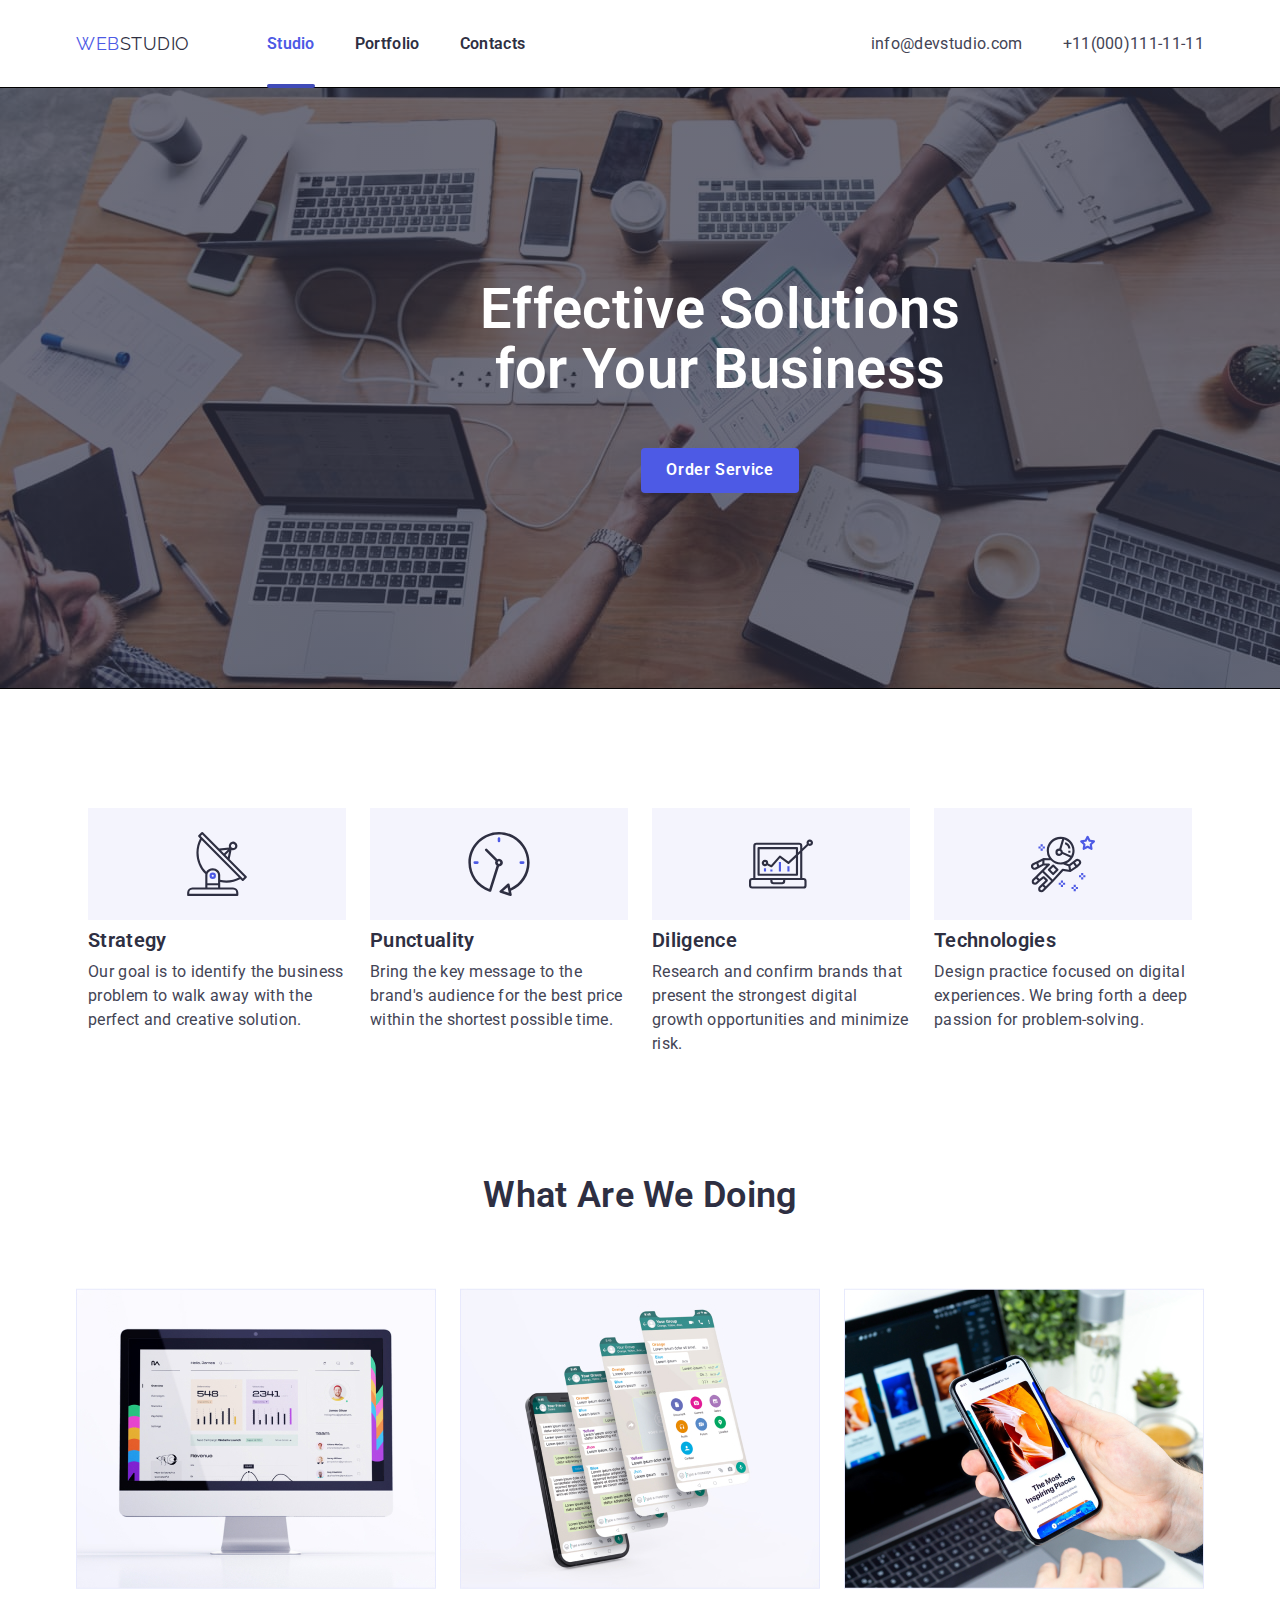
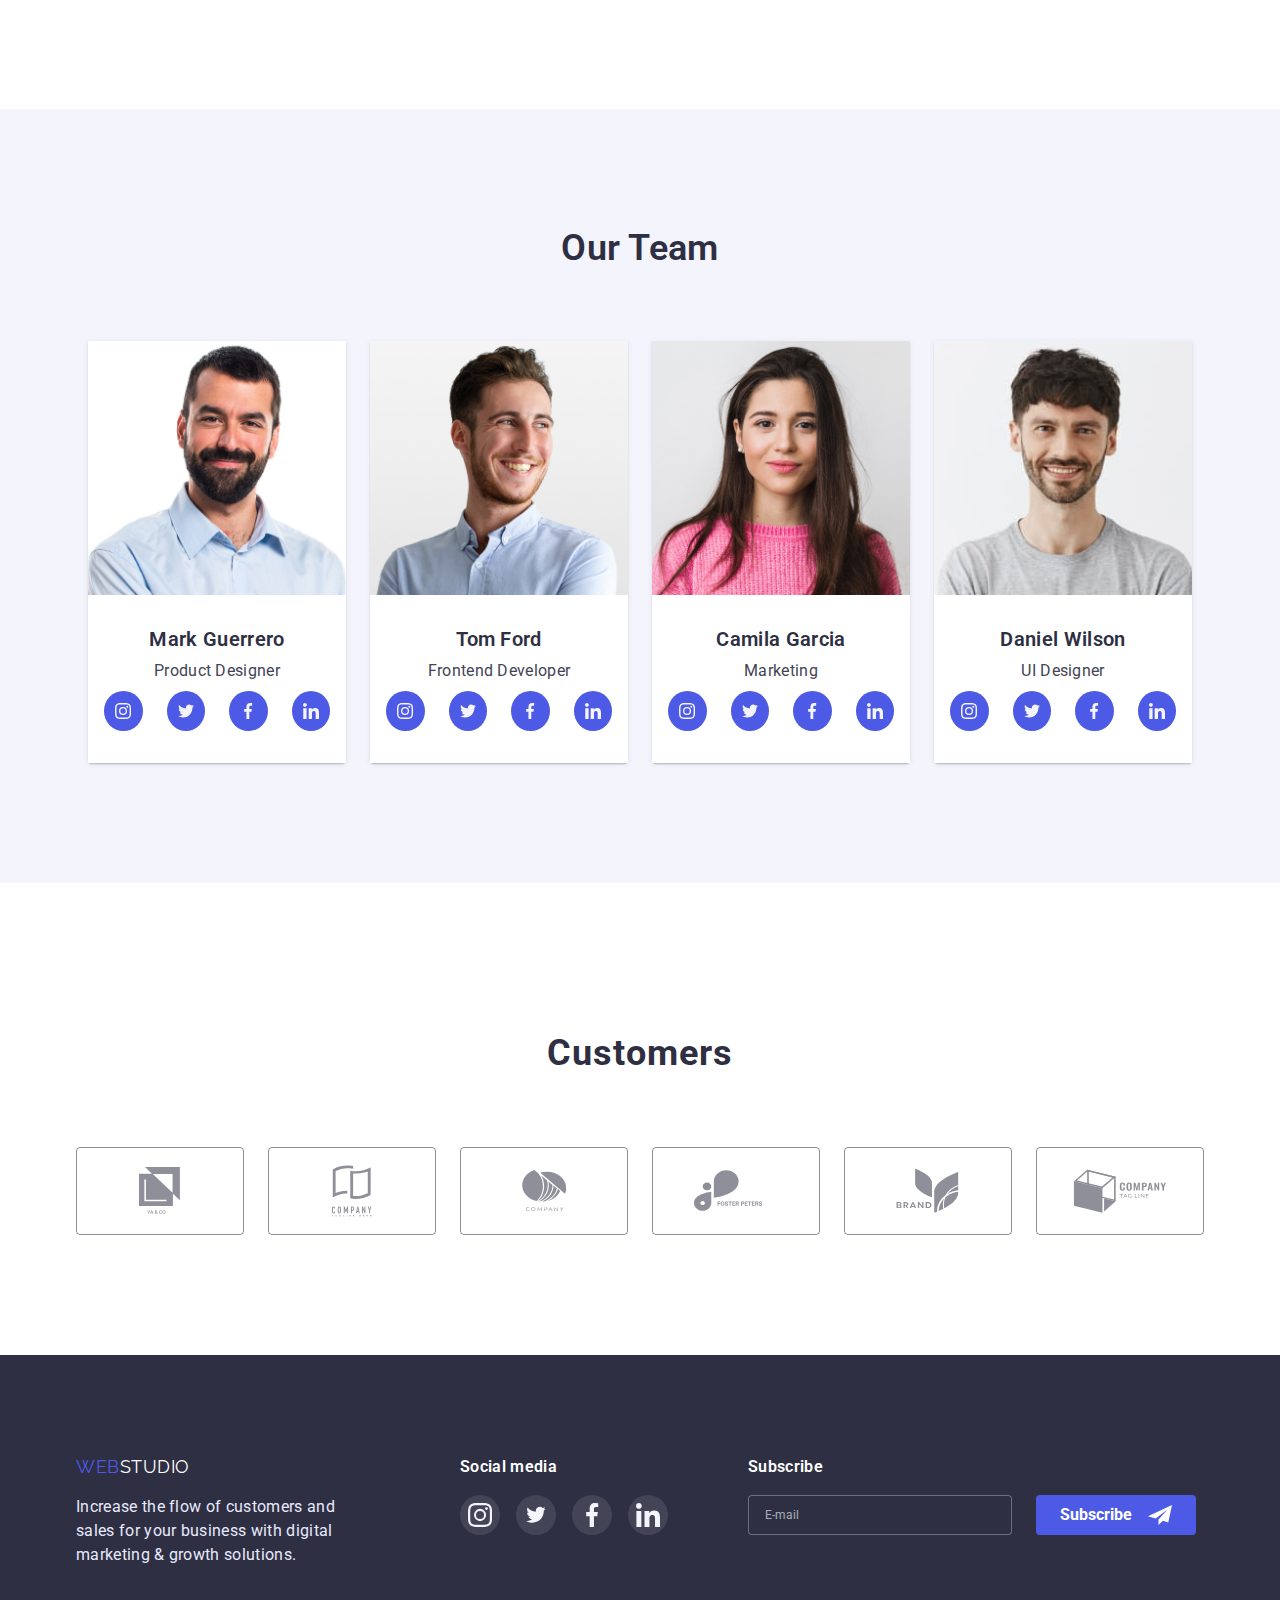
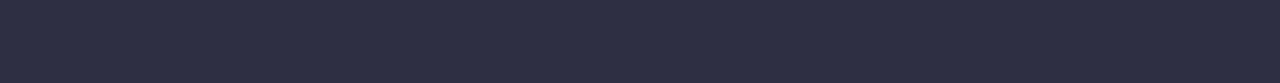
==== commit ee3e6681: "update" ====
--- a/index.html
+++ b/index.html
@@ -452,7 +452,7 @@
             <input
               type="email"
               name="user_email"
-              placeholder="   E-mail"
+              placeholder="E-mail"
               class="footer-form-input"
               required
             />
--- a/css/styles.css
+++ b/css/styles.css
@@ -573,11 +573,13 @@
 
 .footer-form-input{
     width: 264px;
-    height: 40px;
+    /* height: 40px; */
     background-color: var(--title-text-color);
     border: 1px solid rgba(255, 255, 255, 0.3);
     border-radius: 4px;
     margin-right: 24px;
+    color: var(--primary-slate-color);
+    padding: 8px 16px;
    
 }
 .footer-form-btn{
@@ -630,10 +632,10 @@
     text-decoration: none;
     column-gap:24px ;
     row-gap:48px ;
- }
-
-
-a{
+}
+
+
+.card-element{
     text-decoration: none;
 }
 .card-text-title{
@@ -644,8 +646,10 @@
     font-weight: 600;
     font-size: 20px;
     line-height: 1.2;
-
-}
+  
+}
+
+
 .card-text-text{
     margin-top: 0;
     margin-bottom:0;   
@@ -759,6 +763,7 @@
 .modal-close-btn:hover,
 .modal-close-btn:focus{
    border-color: rgba(231, 233, 252, 1);
+   background-color: var(--accent-color);
 }
 
 .modal-close-svg-btn{
@@ -767,7 +772,7 @@
   
 .modal-close-btn:hover .modal-close-svg-btn,
 .modal-close-btn:focus .modal-close-svg-btn{
-fill: var(--title-text-color); 
+fill: var(--primary-white-color); 
 }
 
 /* MODAL FORM */
@@ -812,6 +817,7 @@
     border: 1px solid rgba(33, 33, 33, 0.2);
     border-radius: 4px;
     padding-left: 38px;
+    background-color:#FCFCFC;
     transition: border-color 250ms var(--timer-fuction);
 }
 .modal-form-input:focus{
